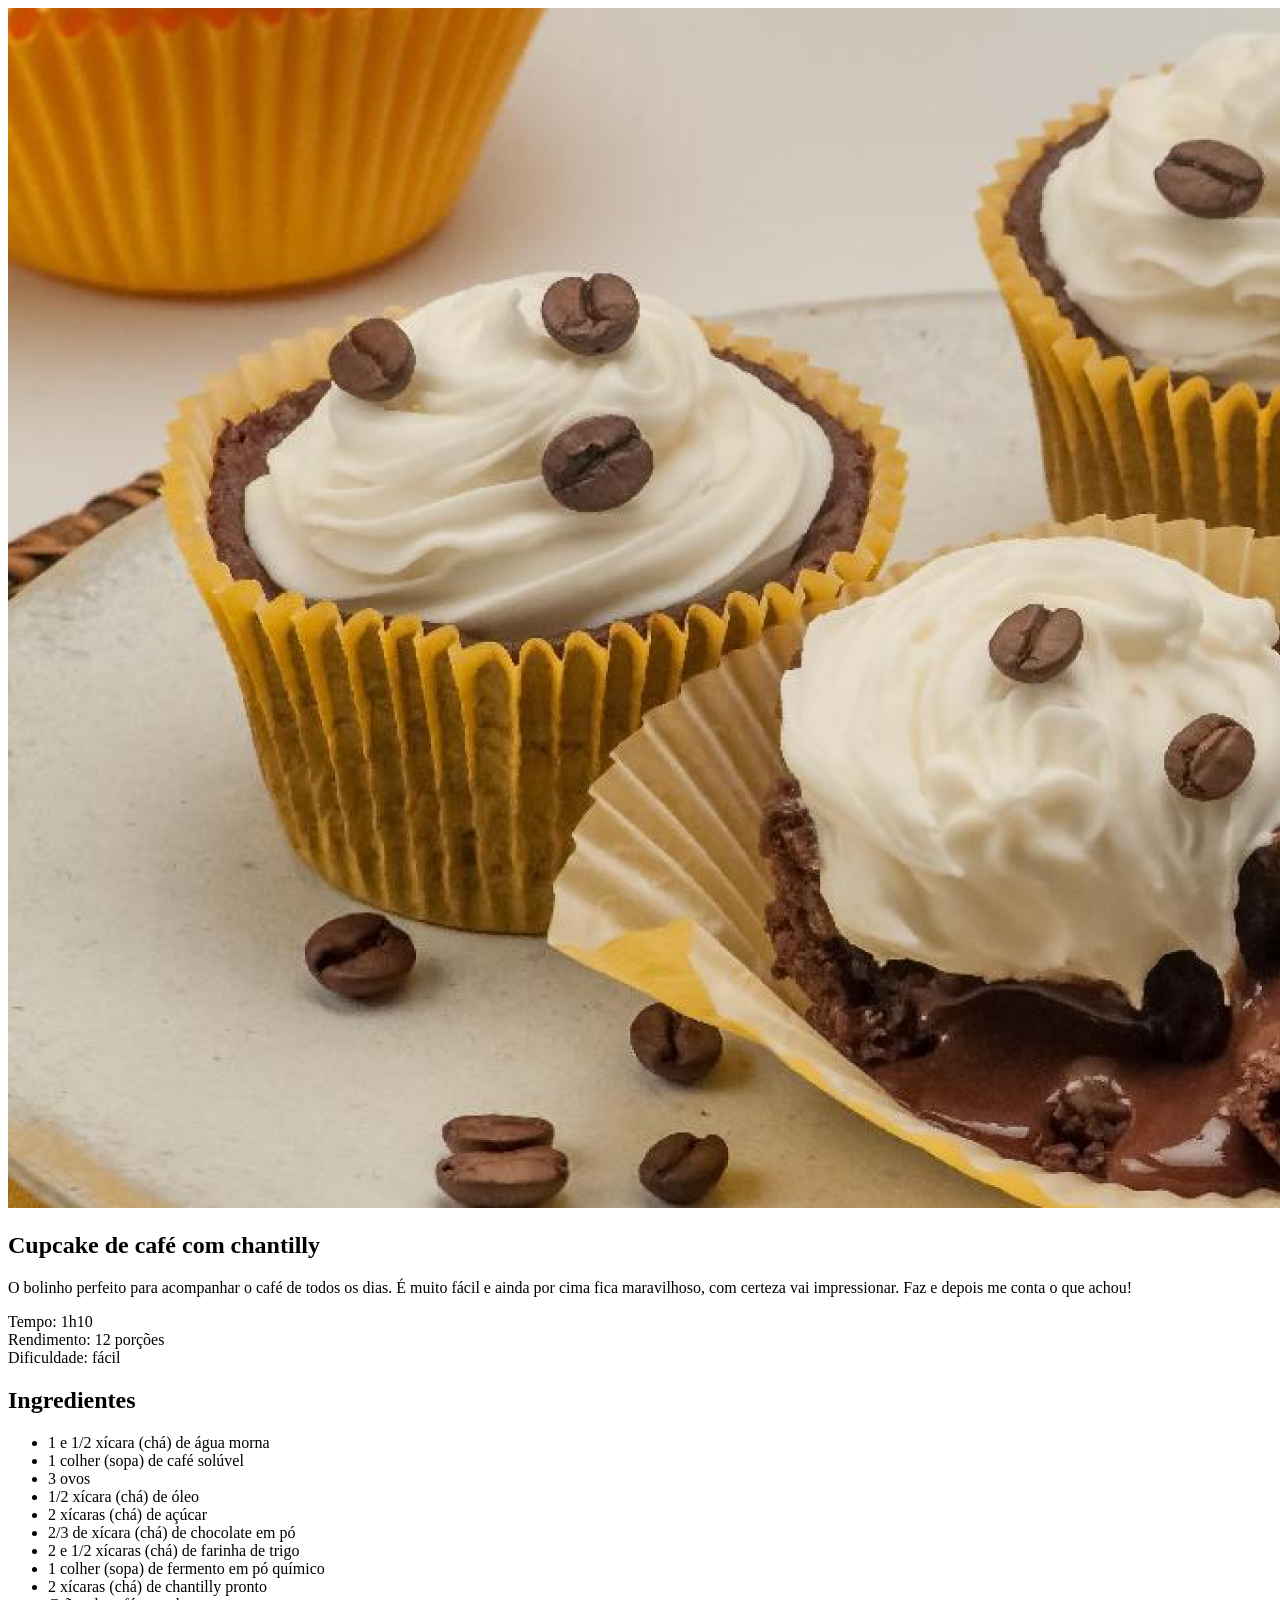
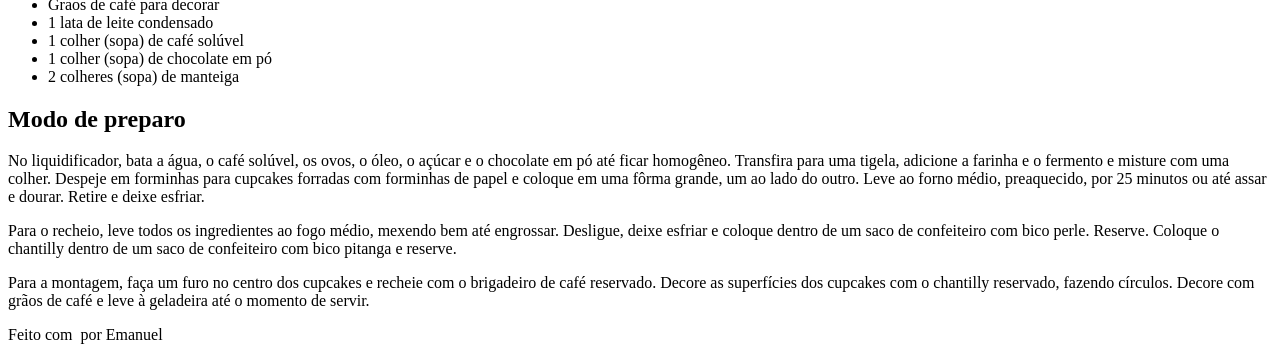
==== projetos/projeto-receita/index.html @ 9bbc7ec9 "html do projeto conluido" ====
<!doctype html>
<html lang="pt-br">
  <head>
    <meta charset="UTF-8" />
    <meta name="viewport" content="width=device-width, initial-scale=1.0" />
    <link rel="preconnect" href="https://fonts.googleapis.com" />
    <link rel="preconnect" href="https://fonts.gstatic.com" crossorigin />
    <title>Projeto | Receita</title>
    <link
      href="https://fonts.googleapis.com/css2?family=Alice&display=swap"
      rel="stylesheet"
    />
    <link rel="stylesheet" href="style.css" />
  </head>
  <body>
    <main id="main-hero">
      <div class="main-hero_div-img">
        <img
          src="images/main-image.png"
          alt="imagem de 3 cubpkakes de chocolates com chantily, em cima de um prato branco."
        />
      </div>
      <article id="main-hero_article">
        <h1 class="main-title">Cupcake de café com chantilly</h1>
        <p class="main-paragraph">
          O bolinho perfeito para acompanhar o café de todos os dias. É muito
          fácil e ainda por cima fica maravilhoso, com certeza vai impressionar.
          Faz e depois me conta o que achou!
        </p>
        <p class="main-paragraph">
          Tempo: 1h10 <br />
          Rendimento: 12 porções <br />Dificuldade: fácil
        </p>
        <section class="section_Ingredientes">
          <h2 id="Ingredientes-title">Ingredientes</h2>
          <ul class="Ingredientes_list">
            <li class="list-item">1 e 1/2 xícara (chá) de água morna</li>
            <li class="list-item">1 colher (sopa) de café solúvel</li>
            <li class="list-item">3 ovos</li>
            <li class="list-item">1/2 xícara (chá) de óleo</li>
            <li class="list-item">2 xícaras (chá) de açúcar</li>
            <li class="list-item">2/3 de xícara (chá) de chocolate em pó</li>
            <li class="list-item">2 e 1/2 xícaras (chá) de farinha de trigo</li>
            <li class="list-item">1 colher (sopa) de fermento em pó químico</li>
            <li class="list-item">2 xícaras (chá) de chantilly pronto</li>
            <li class="list-item">Grãos de café para decorar</li>
            <li class="list-item">1 lata de leite condensado</li>
            <li class="list-item">1 colher (sopa) de café solúvel</li>
            <li class="list-item">1 colher (sopa) de chocolate em pó</li>
            <li class="list-item">2 colheres (sopa) de manteiga</li>
          </ul>
        </section>
        <section class="section_modo-de-preparo">
          <h2 id="modo-de-preparo-title">Modo de preparo</h2>
          <p class="paragraph-preparo">
            No liquidificador, bata a água, o café solúvel, os ovos, o óleo, o
            açúcar e o chocolate em pó até ficar homogêneo. Transfira para uma
            tigela, adicione a farinha e o fermento e misture com uma colher.
            Despeje em forminhas para cupcakes forradas com forminhas de papel e
            coloque em uma fôrma grande, um ao lado do outro. Leve ao forno
            médio, preaquecido, por 25 minutos ou até assar e dourar. Retire e
            deixe esfriar.
          </p>
          <p class="paragraph-preparo">
            Para o recheio, leve todos os ingredientes ao fogo médio, mexendo
            bem até engrossar. Desligue, deixe esfriar e coloque dentro de um
            saco de confeiteiro com bico perle. Reserve. Coloque o chantilly
            dentro de um saco de confeiteiro com bico pitanga e reserve.
          </p>
          <p class="paragraph-preparo">
            Para a montagem, faça um furo no centro dos cupcakes e recheie com o
            brigadeiro de café reservado. Decore as superfícies dos cupcakes com
            o chantilly reservado, fazendo círculos. Decore com grãos de café e
            leve à geladeira até o momento de servir.
          </p>
        </section>
      </article>
    </main>
    <footer id="footer-hero">
      <p>Feito com <img src="images/ph_heart-fill.svg" alt=""> por Emanuel</p>
    </footer>
  </body>
</html>
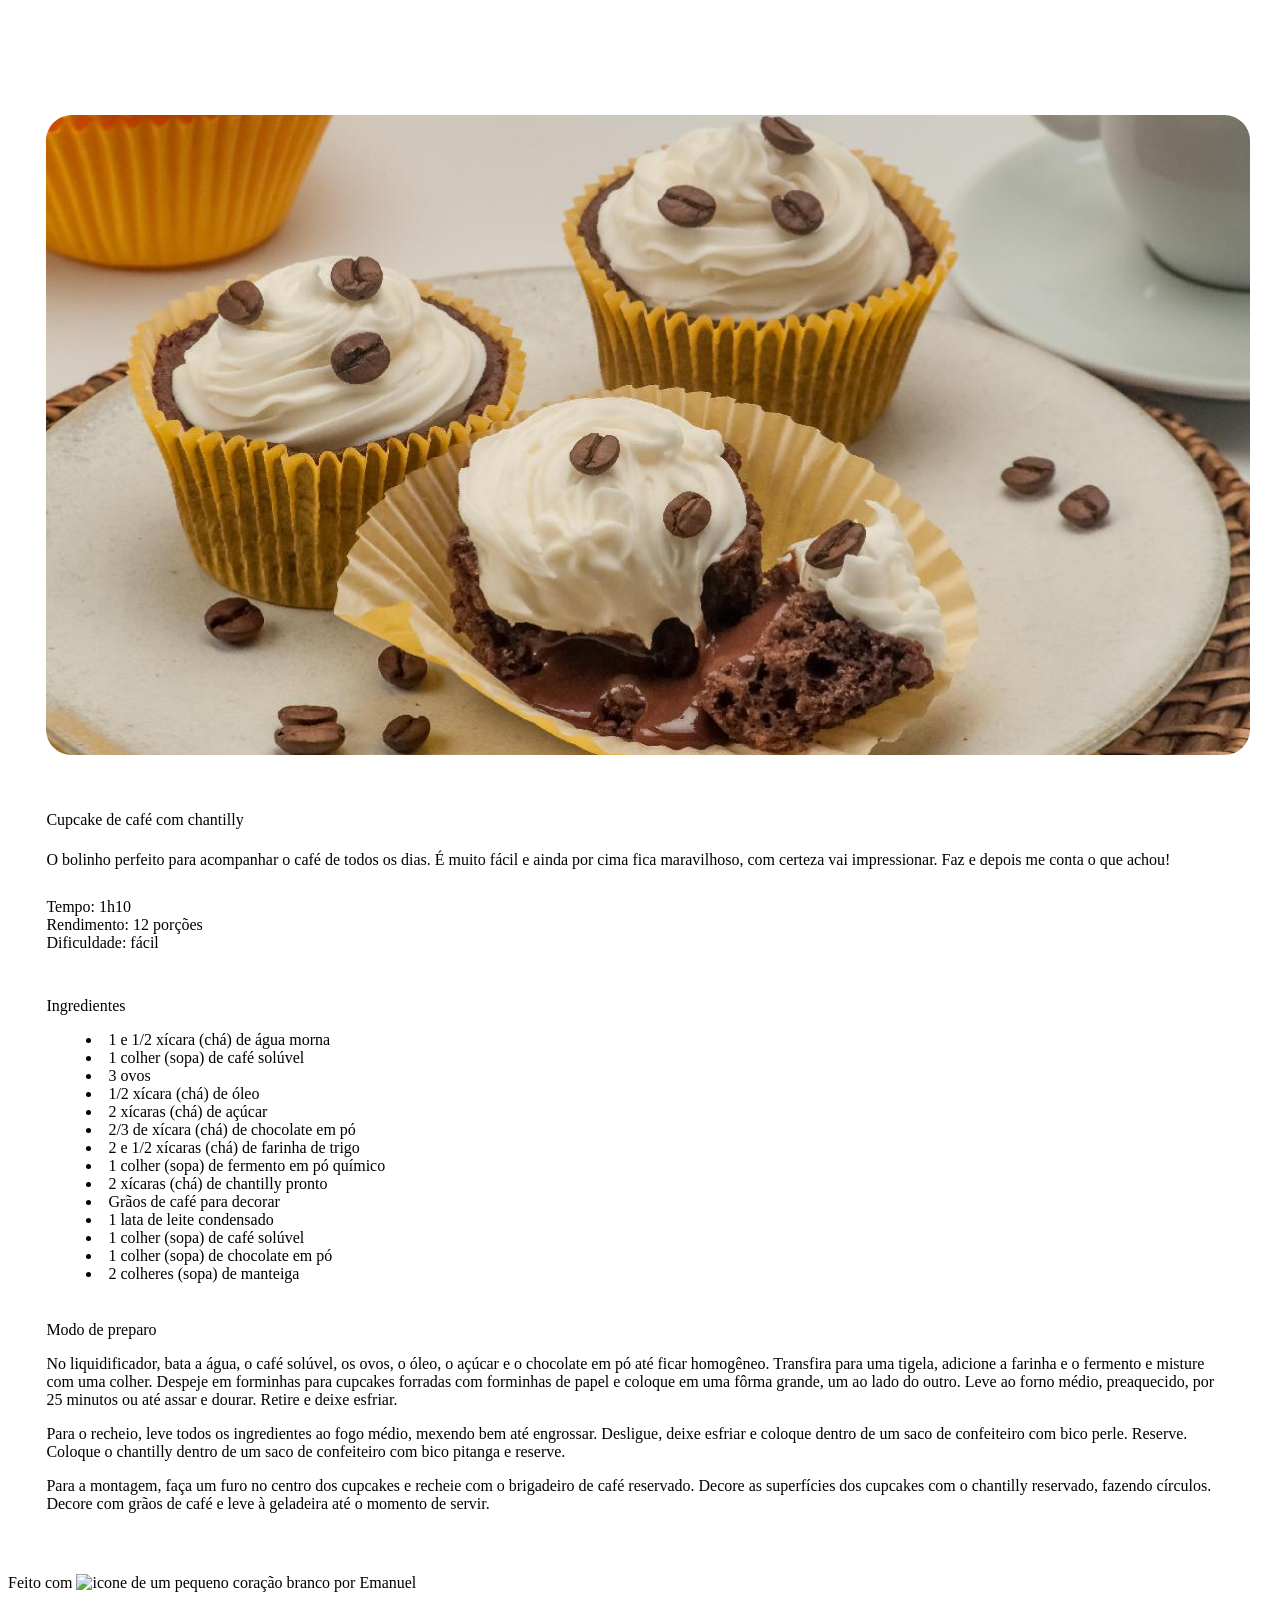
==== commit 6e5c6049: "main-css concluido" ====
--- a/projetos/projeto-receita/index.html
+++ b/projetos/projeto-receita/index.html
@@ -13,7 +13,7 @@
     <link rel="stylesheet" href="style.css" />
   </head>
   <body>
-    <main id="main-hero">
+    <main id="main-hero" class="container">
       <div class="main-hero_div-img">
         <img
           src="images/main-image.png"
@@ -29,7 +29,8 @@
         </p>
         <p class="main-paragraph">
           Tempo: 1h10 <br />
-          Rendimento: 12 porções <br />Dificuldade: fácil
+          Rendimento: 12 porções<br />
+          Dificuldade: fácil
         </p>
         <section class="section_Ingredientes">
           <h2 id="Ingredientes-title">Ingredientes</h2>
@@ -77,7 +78,14 @@
       </article>
     </main>
     <footer id="footer-hero">
-      <p>Feito com <img src="images/ph_heart-fill.svg" alt=""> por Emanuel</p>
+      <p>
+        Feito com
+        <img
+          src="images/ph_heart-fill.svg"
+          alt="icone de um pequeno coração branco"
+        />
+        por Emanuel
+      </p>
     </footer>
   </body>
 </html>
--- a/projetos/projeto-receita/style.css
+++ b/projetos/projeto-receita/style.css
@@ -0,0 +1 @@
+@import url(styles/main/main.css);
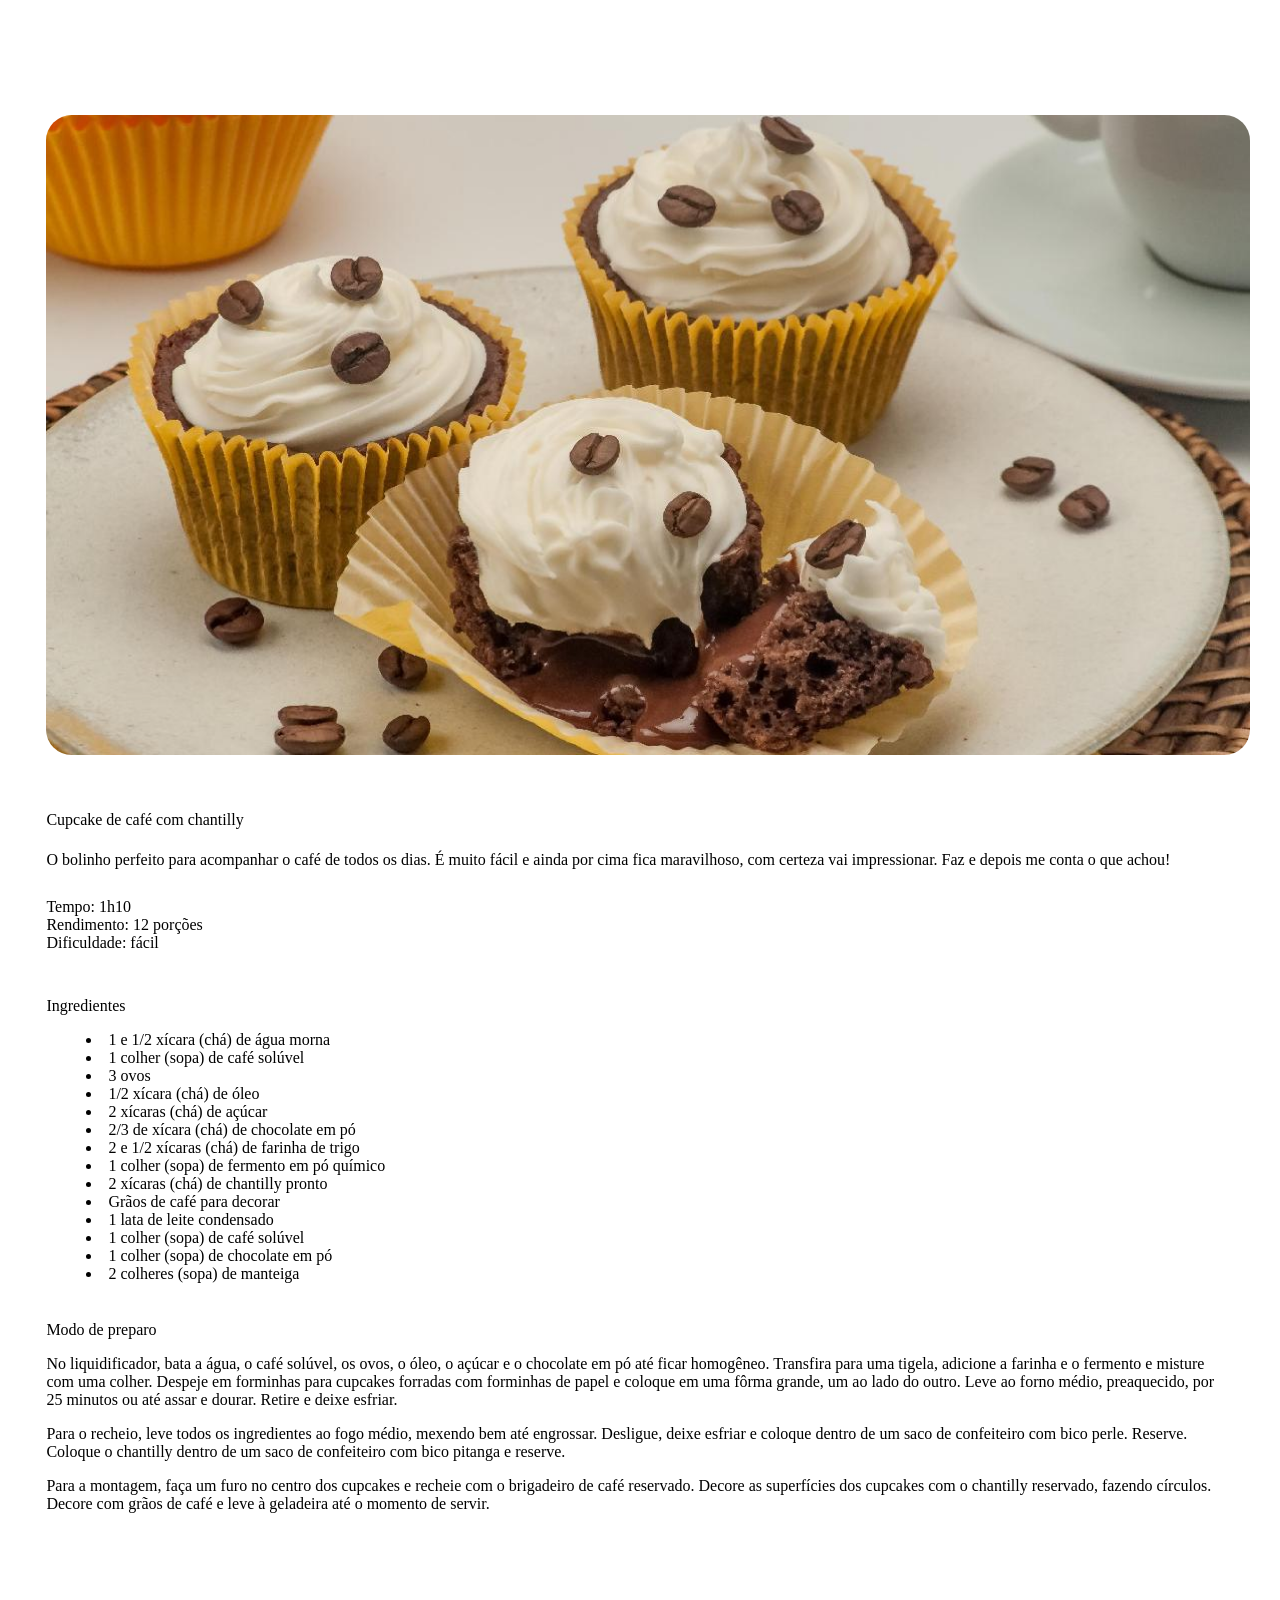
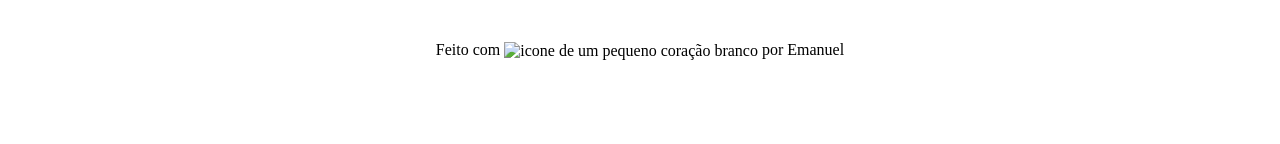
==== commit 32ceee35: "footer css concluido" ====
--- a/projetos/projeto-receita/index.html
+++ b/projetos/projeto-receita/index.html
@@ -77,15 +77,17 @@
         </section>
       </article>
     </main>
-    <footer id="footer-hero">
-      <p>
-        Feito com
-        <img
-          src="images/ph_heart-fill.svg"
-          alt="icone de um pequeno coração branco"
-        />
-        por Emanuel
-      </p>
+    <footer id="footer-hero" class="container">
+
+        <p>
+          Feito com
+          <img
+            src="images/ph_heart-fill.svg"
+            alt="icone de um pequeno coração branco"
+          />
+          por Emanuel
+        </p>
+ 
     </footer>
   </body>
 </html>
--- a/projetos/projeto-receita/style.css
+++ b/projetos/projeto-receita/style.css
@@ -1 +1,2 @@
-@import url(styles/main/main.css);+@import url(styles/main/main.css);
+@import url(styles/footer/footer.css);
